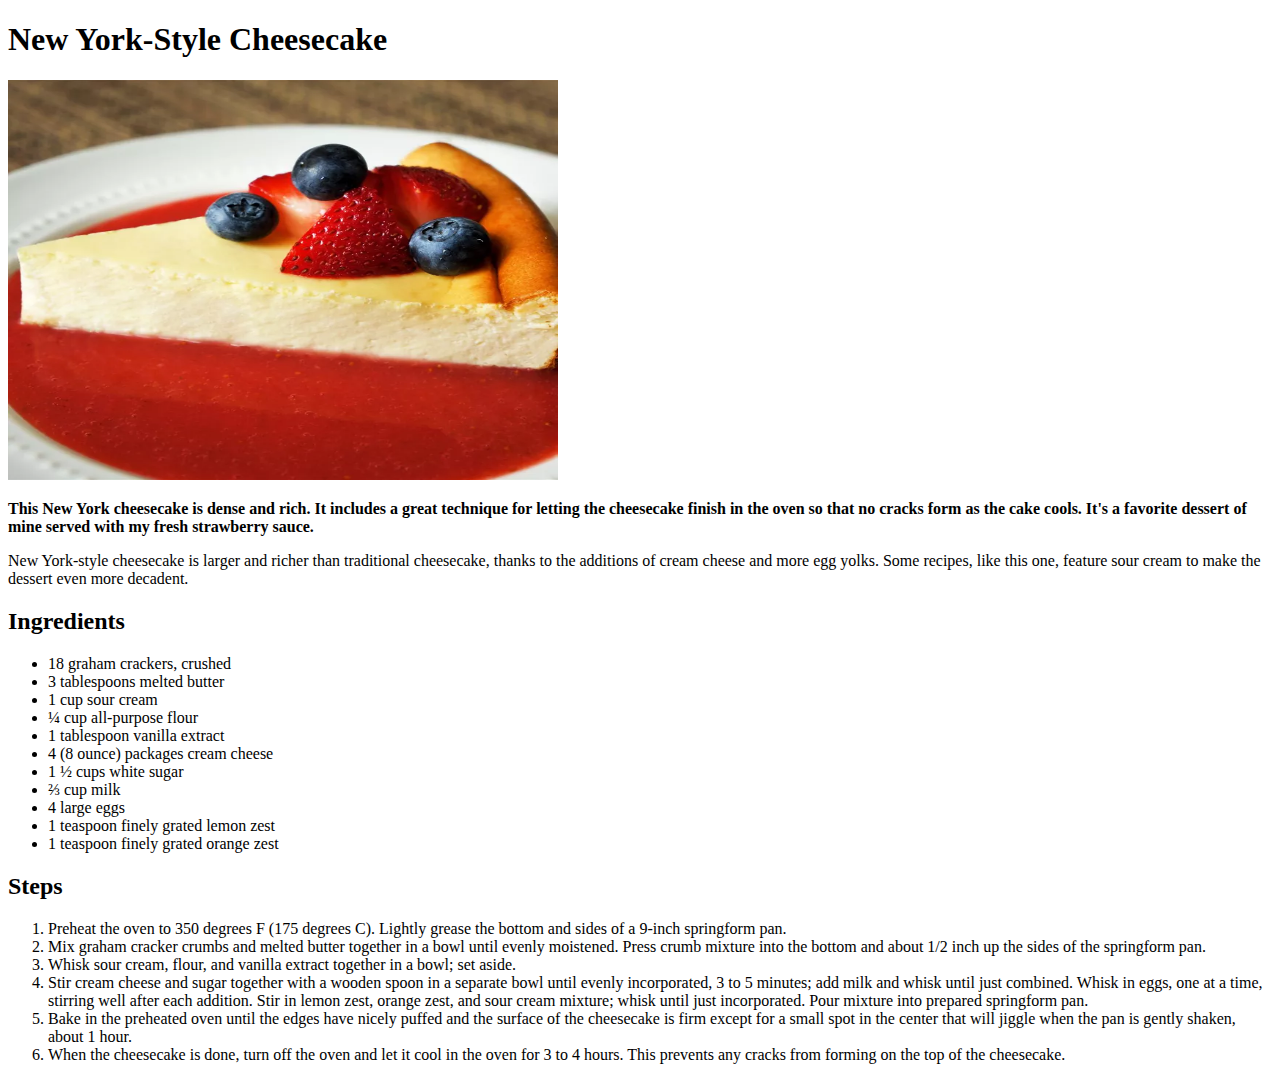
==== recipes/cheesecake.html @ 3cb5d06d "Finished project" ====
<!DOCTYPE html>
<html lang="en">
<head>
  <meta charset="UTF-8">
  <title>Cheesecake</title>
</head>
<body>
  <h1>New York-Style Cheesecake</h1>
	<img src="../image/cheesecake.webp" alt="Cheesecake" width="550" height="400">

	<p><strong>This New York cheesecake is dense and rich. It includes a great technique for letting the cheesecake finish in the oven so that no cracks form as the cake cools. It's a favorite dessert of mine served with my fresh strawberry sauce.</strong></p>
	<p>New York-style cheesecake is larger and richer than traditional cheesecake, thanks to the additions of cream cheese and more egg yolks. Some recipes, like this one, feature sour cream to make the dessert even more decadent. </p>

	<h2>Ingredients</h2>
	<ul>
		<li>18 graham crackers, crushed</li>
		<li>3 tablespoons melted butter</li>
		<li>1 cup sour cream</li>
		<li>¼ cup all-purpose flour</li>
		<li>1 tablespoon vanilla extract</li>
		<li>4 (8 ounce) packages cream cheese</li>
		<li>1 ½ cups white sugar</li>
		<li>⅔ cup milk</li>
		<li>4 large eggs</li>
		<li>1 teaspoon finely grated lemon zest</li>
		<li>1 teaspoon finely grated orange zest</li>
	</ul>

	<h2>Steps</h2>
	<ol>
		<li>Preheat the oven to 350 degrees F (175 degrees C). Lightly grease the bottom and sides of a 9-inch springform pan.</li>
		<li>Mix graham cracker crumbs and melted butter together in a bowl until evenly moistened. Press crumb mixture into the bottom and about 1/2 inch up the sides of the springform pan.</li>
		<li>Whisk sour cream, flour, and vanilla extract together in a bowl; set aside.</li>
		<li>Stir cream cheese and sugar together with a wooden spoon in a separate bowl until evenly incorporated, 3 to 5 minutes; add milk and whisk until just combined. Whisk in eggs, one at a time, stirring well after each addition. Stir in lemon zest, orange zest, and sour cream mixture; whisk until just incorporated. Pour mixture into prepared springform pan.</li>
		<li>Bake in the preheated oven until the edges have nicely puffed and the surface of the cheesecake is firm except for a small spot in the center that will jiggle when the pan is gently shaken, about 1 hour.</li>
		<li>When the cheesecake is done, turn off the oven and let it cool in the oven for 3 to 4 hours. This prevents any cracks from forming on the top of the cheesecake.</li>
	</ol>
</body>
</html>
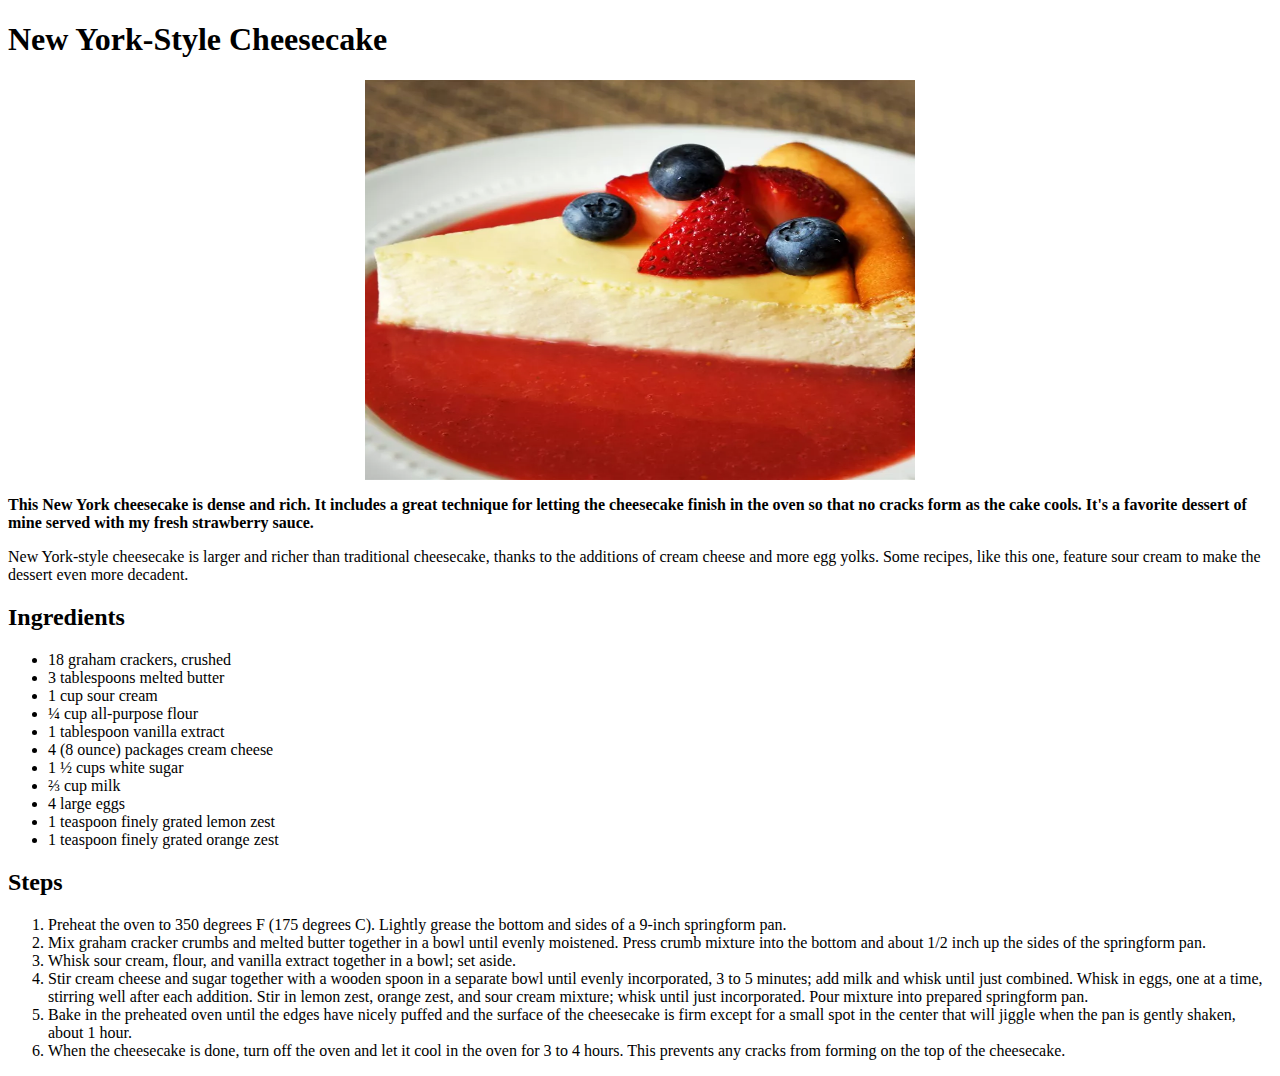
==== commit 87d9e0b6: "Centering the image" ====
--- a/recipes/cheesecake.html
+++ b/recipes/cheesecake.html
@@ -3,10 +3,11 @@
 <head>
   <meta charset="UTF-8">
   <title>Cheesecake</title>
+	<link rel="stylesheet" href="../style.css">
 </head>
 <body>
   <h1>New York-Style Cheesecake</h1>
-	<img src="../image/cheesecake.webp" alt="Cheesecake" width="550" height="400">
+	<img src="../image/cheesecake.webp" alt="Cheesecake" width="550" height="400" class="center">
 
 	<p><strong>This New York cheesecake is dense and rich. It includes a great technique for letting the cheesecake finish in the oven so that no cracks form as the cake cools. It's a favorite dessert of mine served with my fresh strawberry sauce.</strong></p>
 	<p>New York-style cheesecake is larger and richer than traditional cheesecake, thanks to the additions of cream cheese and more egg yolks. Some recipes, like this one, feature sour cream to make the dessert even more decadent. </p>
--- a/style.css
+++ b/style.css
@@ -0,0 +1,7 @@
+/* style.css */
+.center {
+  display: block;
+  margin-left: auto;
+  margin-right: auto;
+}
+
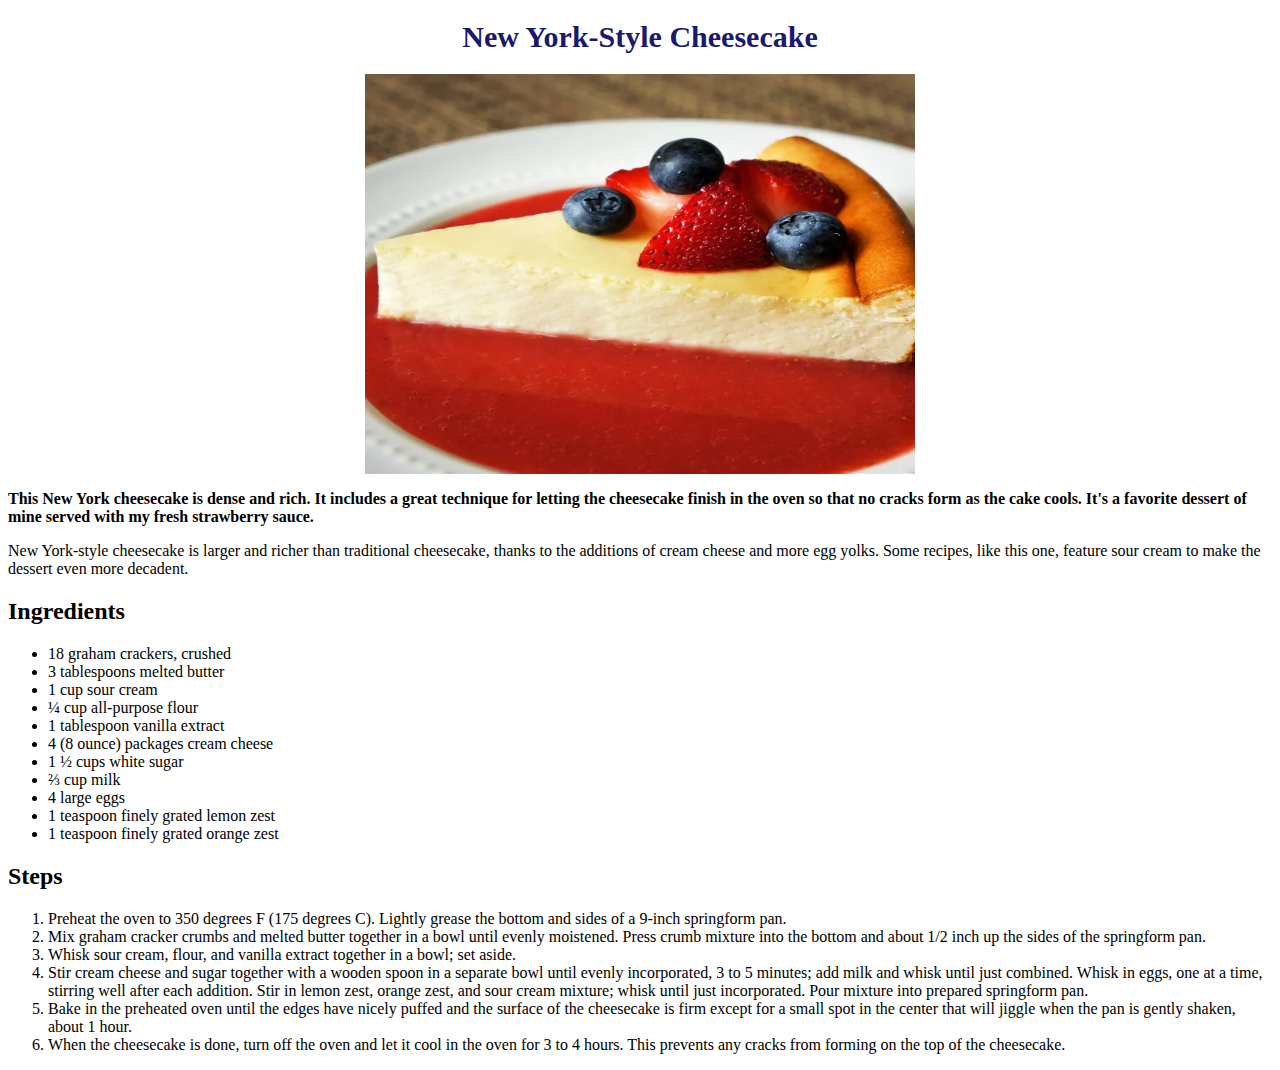
==== commit fb7a8749: "Add the class titles" ====
--- a/recipes/cheesecake.html
+++ b/recipes/cheesecake.html
@@ -6,7 +6,7 @@
 	<link rel="stylesheet" href="../style.css">
 </head>
 <body>
-  <h1>New York-Style Cheesecake</h1>
+  <h1 class="titles">New York-Style Cheesecake</h1>
 	<img src="../image/cheesecake.webp" alt="Cheesecake" width="550" height="400" class="center">
 
 	<p><strong>This New York cheesecake is dense and rich. It includes a great technique for letting the cheesecake finish in the oven so that no cracks form as the cake cools. It's a favorite dessert of mine served with my fresh strawberry sauce.</strong></p>
--- a/style.css
+++ b/style.css
@@ -5,3 +5,8 @@
   margin-right: auto;
 }
 
+.titles {
+  font-size: 30px;
+  text-align: center;
+  color: midnightblue;
+}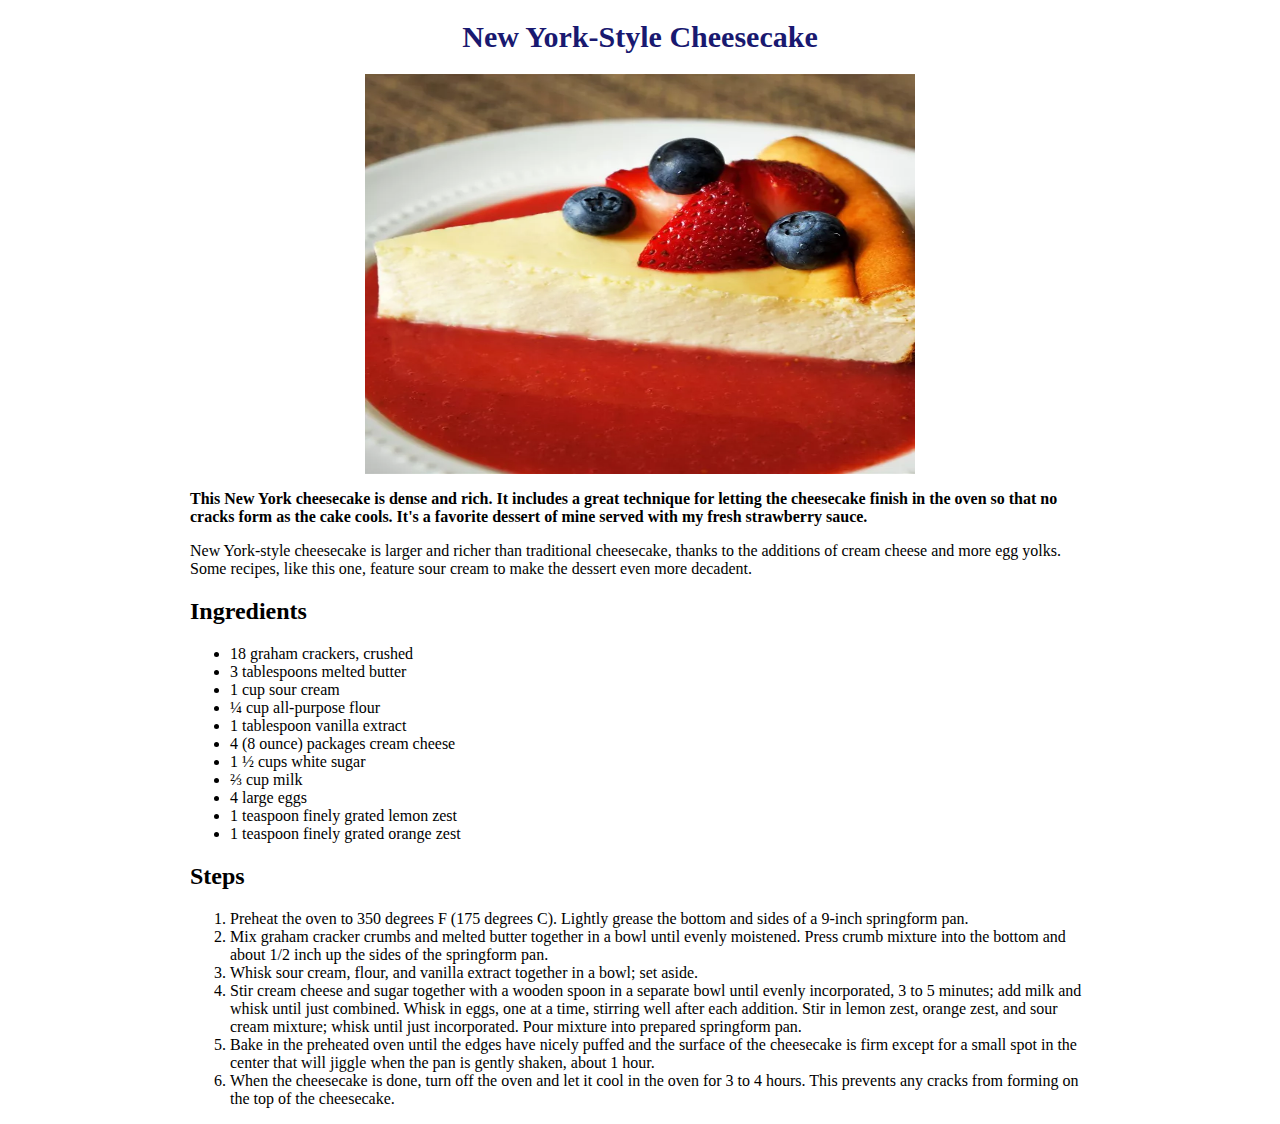
==== commit c0e440e5: "Add some box model concept" ====
--- a/recipes/cheesecake.html
+++ b/recipes/cheesecake.html
@@ -6,35 +6,37 @@
 	<link rel="stylesheet" href="../style.css">
 </head>
 <body>
-  <h1 class="titles">New York-Style Cheesecake</h1>
-	<img src="../image/cheesecake.webp" alt="Cheesecake" width="550" height="400" class="center">
+	<div class="card">
+  	<h1 class="title">New York-Style Cheesecake</h1>
+		<img src="../image/cheesecake.webp" alt="Cheesecake" width="550" height="400" class="center">
 
-	<p><strong>This New York cheesecake is dense and rich. It includes a great technique for letting the cheesecake finish in the oven so that no cracks form as the cake cools. It's a favorite dessert of mine served with my fresh strawberry sauce.</strong></p>
-	<p>New York-style cheesecake is larger and richer than traditional cheesecake, thanks to the additions of cream cheese and more egg yolks. Some recipes, like this one, feature sour cream to make the dessert even more decadent. </p>
+		<p><strong>This New York cheesecake is dense and rich. It includes a great technique for letting the cheesecake finish in the oven so that no cracks form as the cake cools. It's a favorite dessert of mine served with my fresh strawberry sauce.</strong></p>
+		<p>New York-style cheesecake is larger and richer than traditional cheesecake, thanks to the additions of cream cheese and more egg yolks. Some recipes, like this one, feature sour cream to make the dessert even more decadent. </p>
 
-	<h2>Ingredients</h2>
-	<ul>
-		<li>18 graham crackers, crushed</li>
-		<li>3 tablespoons melted butter</li>
-		<li>1 cup sour cream</li>
-		<li>¼ cup all-purpose flour</li>
-		<li>1 tablespoon vanilla extract</li>
-		<li>4 (8 ounce) packages cream cheese</li>
-		<li>1 ½ cups white sugar</li>
-		<li>⅔ cup milk</li>
-		<li>4 large eggs</li>
-		<li>1 teaspoon finely grated lemon zest</li>
-		<li>1 teaspoon finely grated orange zest</li>
-	</ul>
+		<h2>Ingredients</h2>
+		<ul>
+			<li>18 graham crackers, crushed</li>
+			<li>3 tablespoons melted butter</li>
+			<li>1 cup sour cream</li>
+			<li>¼ cup all-purpose flour</li>
+			<li>1 tablespoon vanilla extract</li>
+			<li>4 (8 ounce) packages cream cheese</li>
+			<li>1 ½ cups white sugar</li>
+			<li>⅔ cup milk</li>
+			<li>4 large eggs</li>
+			<li>1 teaspoon finely grated lemon zest</li>
+			<li>1 teaspoon finely grated orange zest</li>
+		</ul>
 
-	<h2>Steps</h2>
-	<ol>
-		<li>Preheat the oven to 350 degrees F (175 degrees C). Lightly grease the bottom and sides of a 9-inch springform pan.</li>
-		<li>Mix graham cracker crumbs and melted butter together in a bowl until evenly moistened. Press crumb mixture into the bottom and about 1/2 inch up the sides of the springform pan.</li>
-		<li>Whisk sour cream, flour, and vanilla extract together in a bowl; set aside.</li>
-		<li>Stir cream cheese and sugar together with a wooden spoon in a separate bowl until evenly incorporated, 3 to 5 minutes; add milk and whisk until just combined. Whisk in eggs, one at a time, stirring well after each addition. Stir in lemon zest, orange zest, and sour cream mixture; whisk until just incorporated. Pour mixture into prepared springform pan.</li>
-		<li>Bake in the preheated oven until the edges have nicely puffed and the surface of the cheesecake is firm except for a small spot in the center that will jiggle when the pan is gently shaken, about 1 hour.</li>
-		<li>When the cheesecake is done, turn off the oven and let it cool in the oven for 3 to 4 hours. This prevents any cracks from forming on the top of the cheesecake.</li>
-	</ol>
+		<h2>Steps</h2>
+		<ol>
+			<li>Preheat the oven to 350 degrees F (175 degrees C). Lightly grease the bottom and sides of a 9-inch springform pan.</li>
+			<li>Mix graham cracker crumbs and melted butter together in a bowl until evenly moistened. Press crumb mixture into the bottom and about 1/2 inch up the sides of the springform pan.</li>
+			<li>Whisk sour cream, flour, and vanilla extract together in a bowl; set aside.</li>
+			<li>Stir cream cheese and sugar together with a wooden spoon in a separate bowl until evenly incorporated, 3 to 5 minutes; add milk and whisk until just combined. Whisk in eggs, one at a time, stirring well after each addition. Stir in lemon zest, orange zest, and sour cream mixture; whisk until just incorporated. Pour mixture into prepared springform pan.</li>
+			<li>Bake in the preheated oven until the edges have nicely puffed and the surface of the cheesecake is firm except for a small spot in the center that will jiggle when the pan is gently shaken, about 1 hour.</li>
+			<li>When the cheesecake is done, turn off the oven and let it cool in the oven for 3 to 4 hours. This prevents any cracks from forming on the top of the cheesecake.</li>
+		</ol>
+	</div>
 </body>
 </html>--- a/style.css
+++ b/style.css
@@ -5,8 +5,20 @@
   margin-right: auto;
 }
 
-.titles {
+.card {
+  width: 900px;
+  background: #fff;
+  margin: auto;
+}
+
+.title {
   font-size: 30px;
   text-align: center;
   color: midnightblue;
+}
+
+.container {
+  background: rgb(0, 153, 255);
+  padding: 20px;
+  text-align: center;
 }